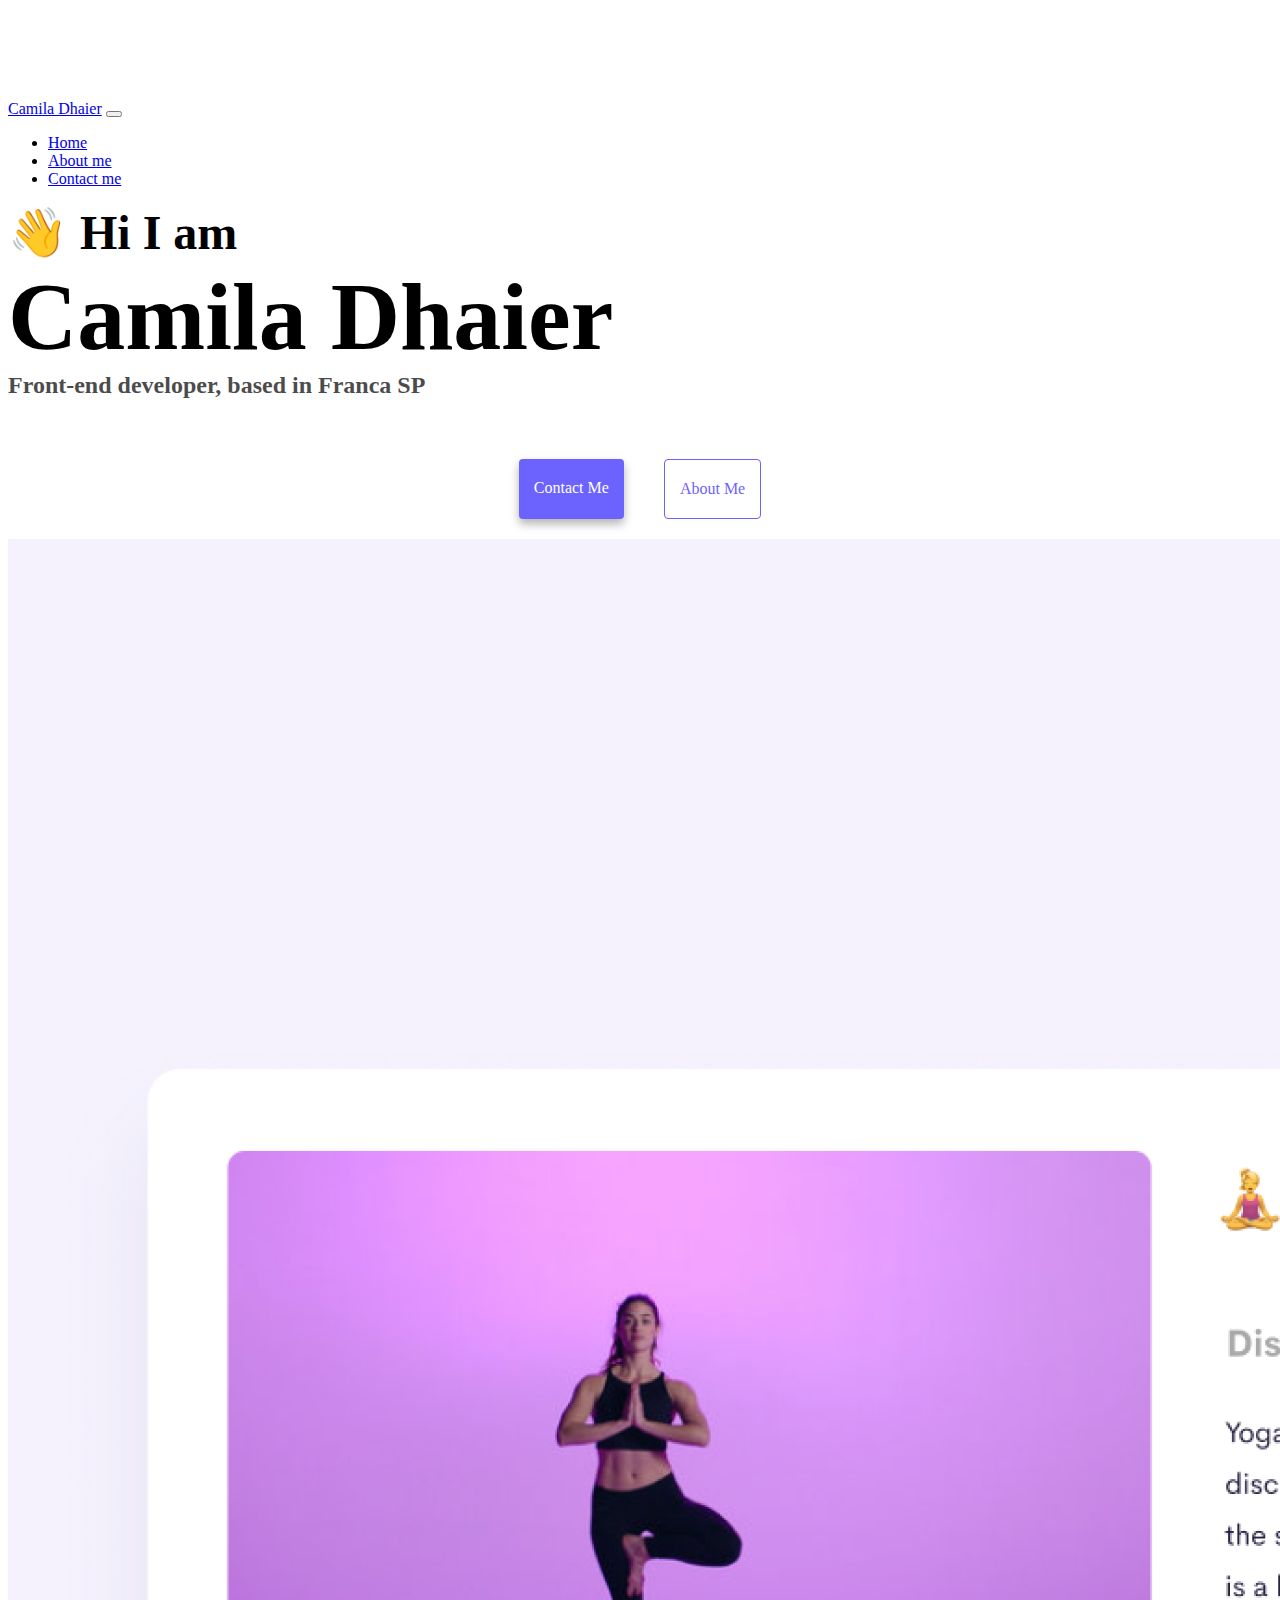
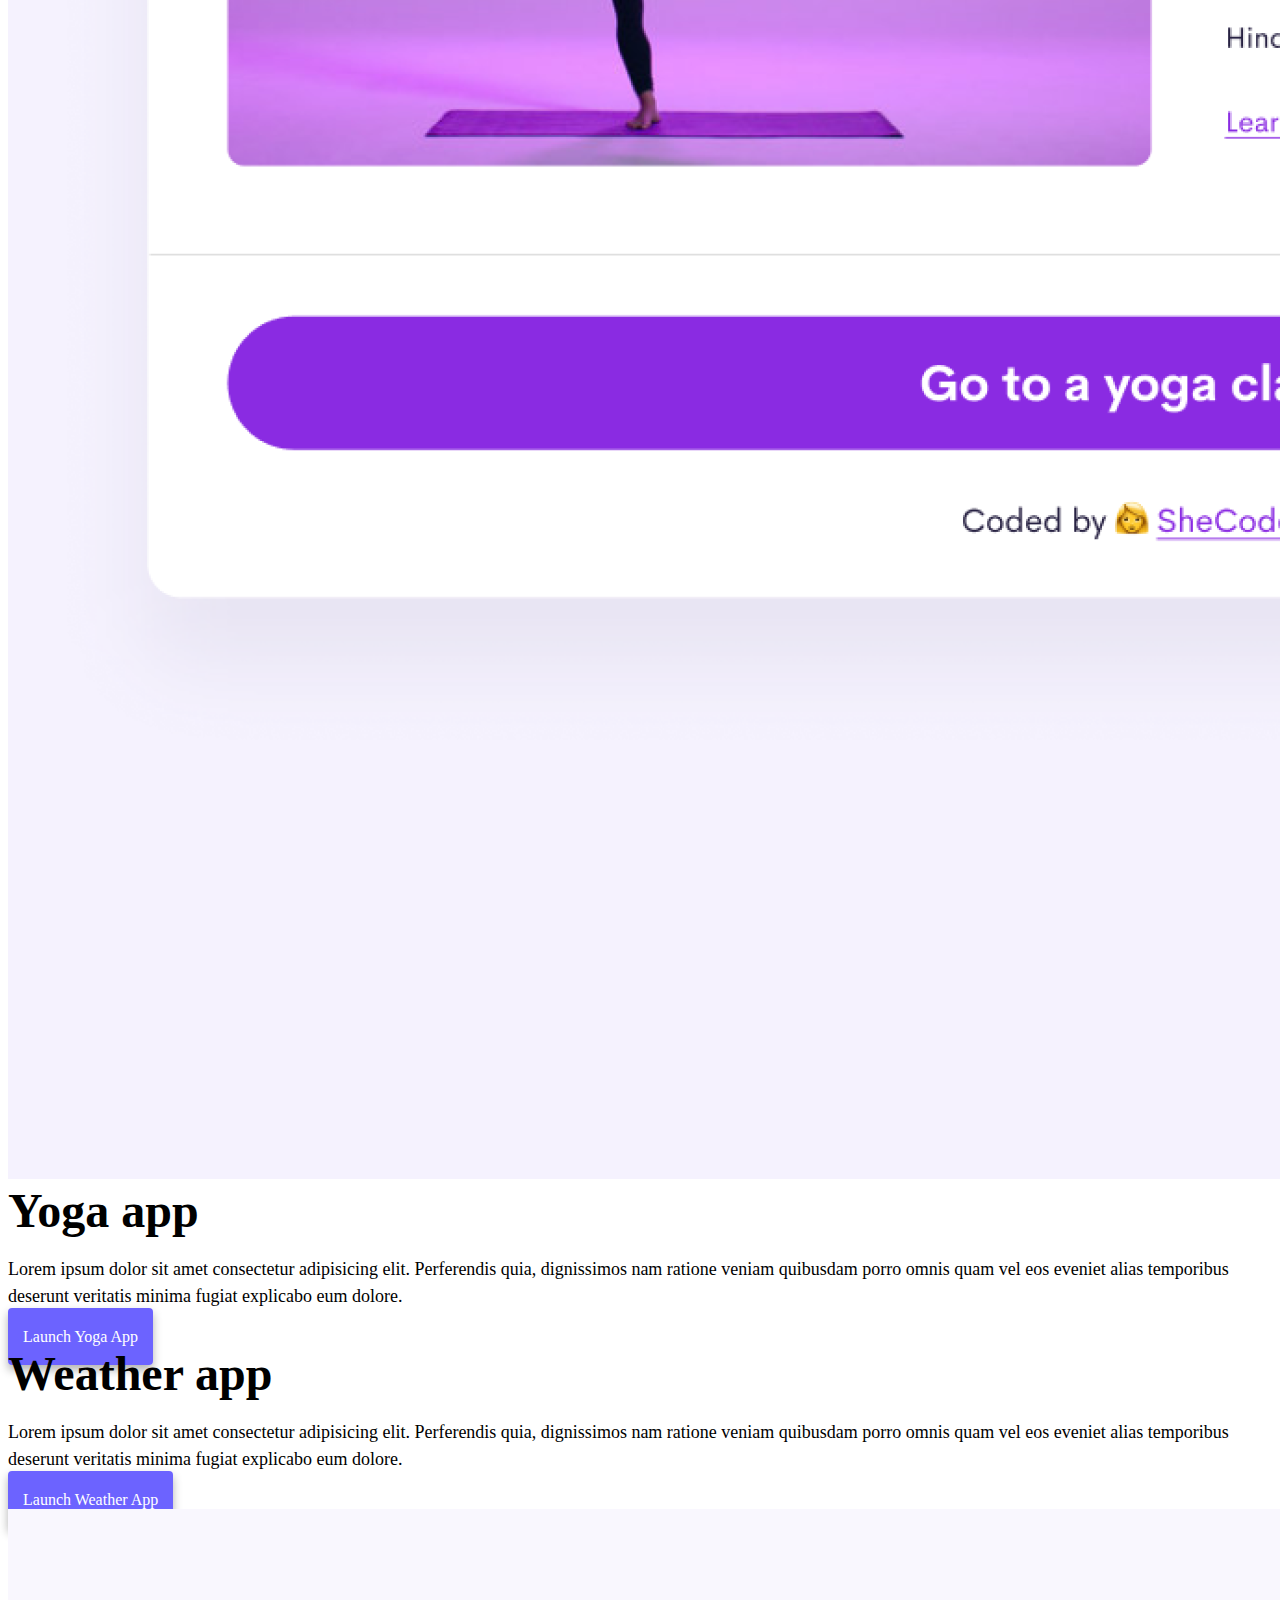
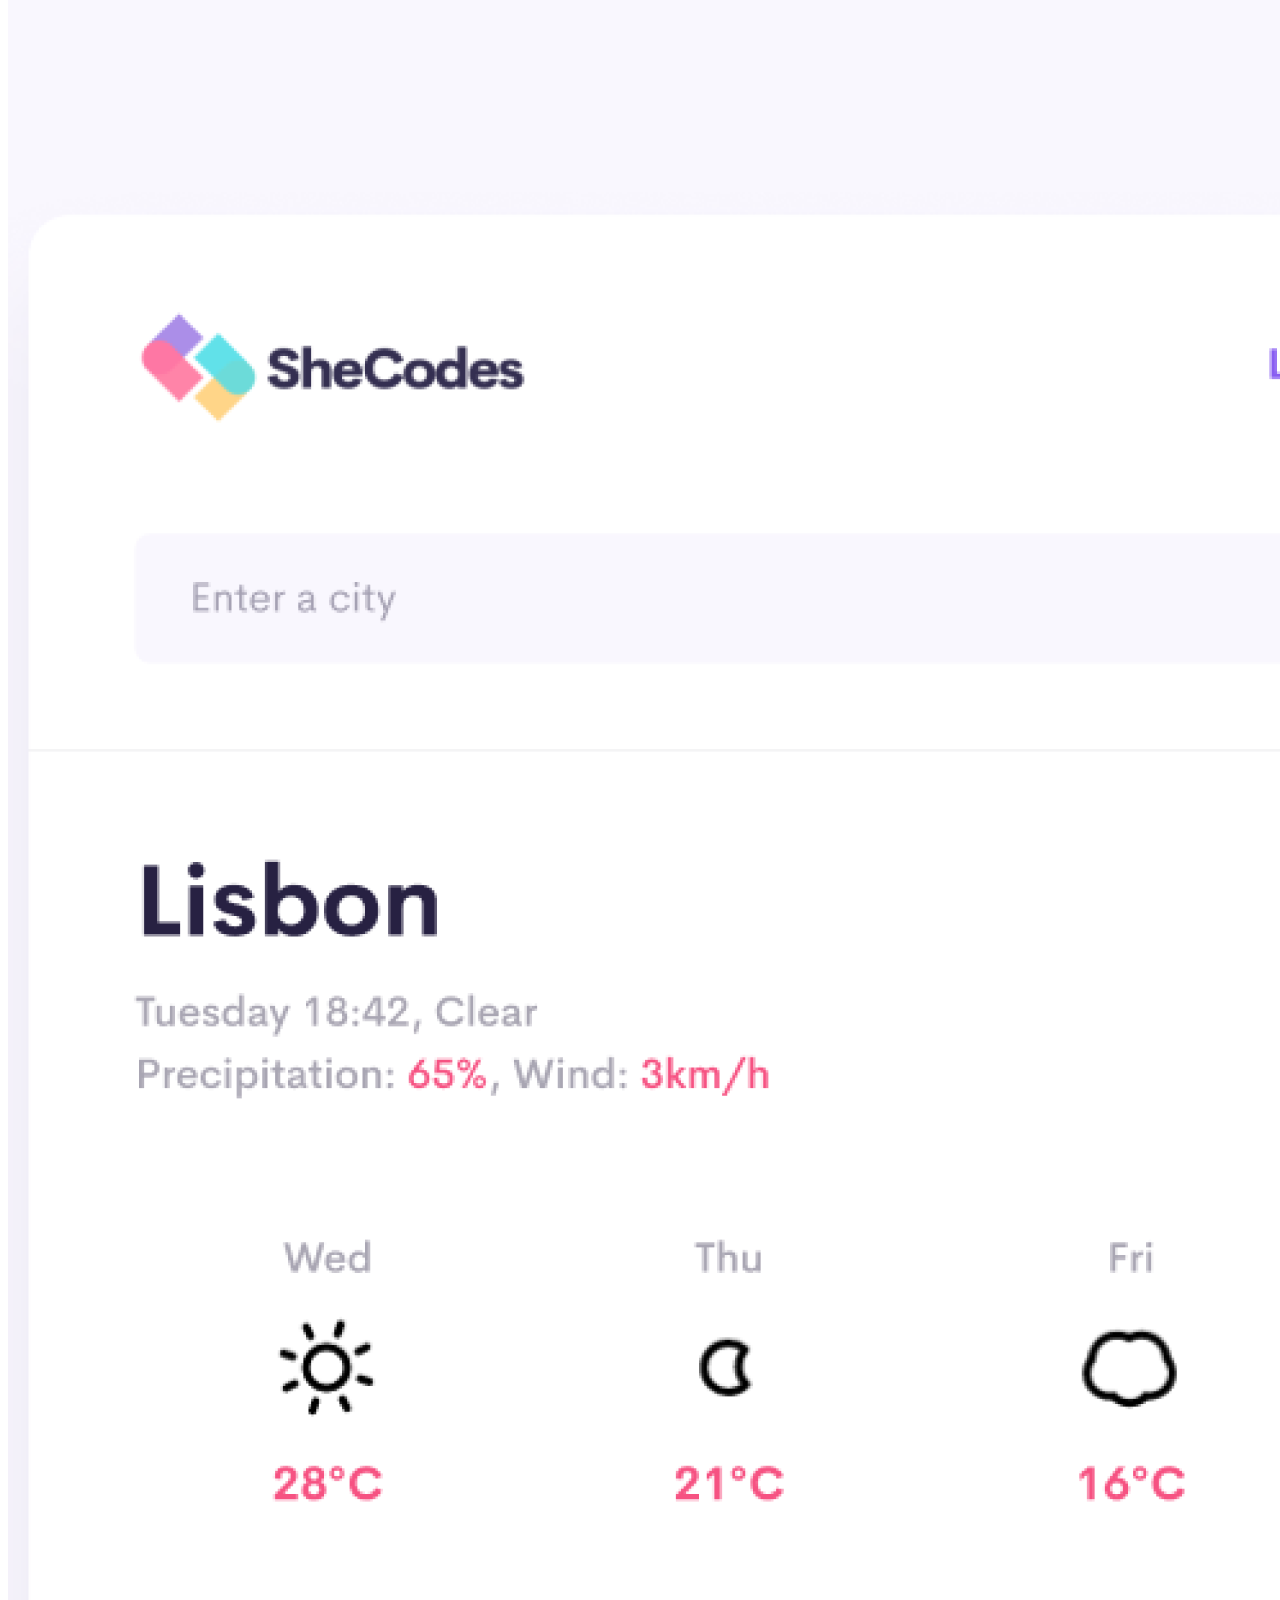
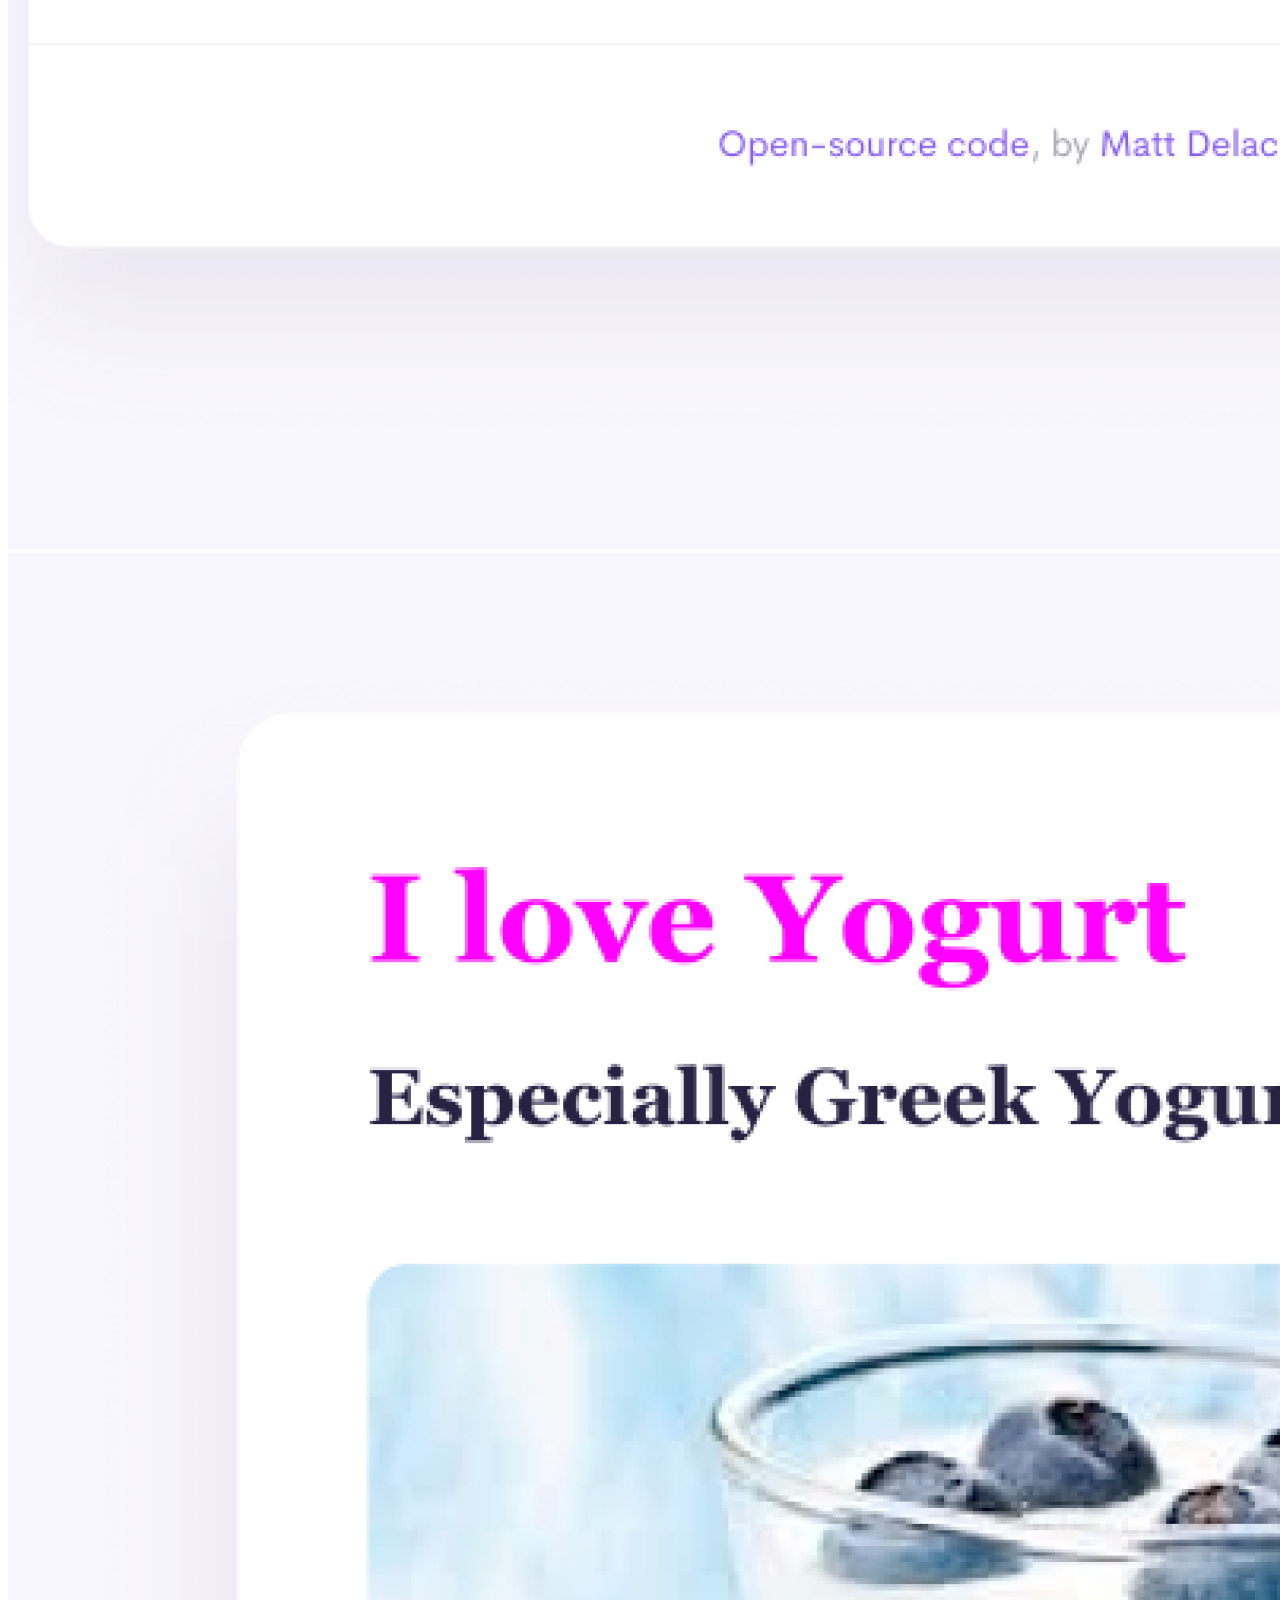
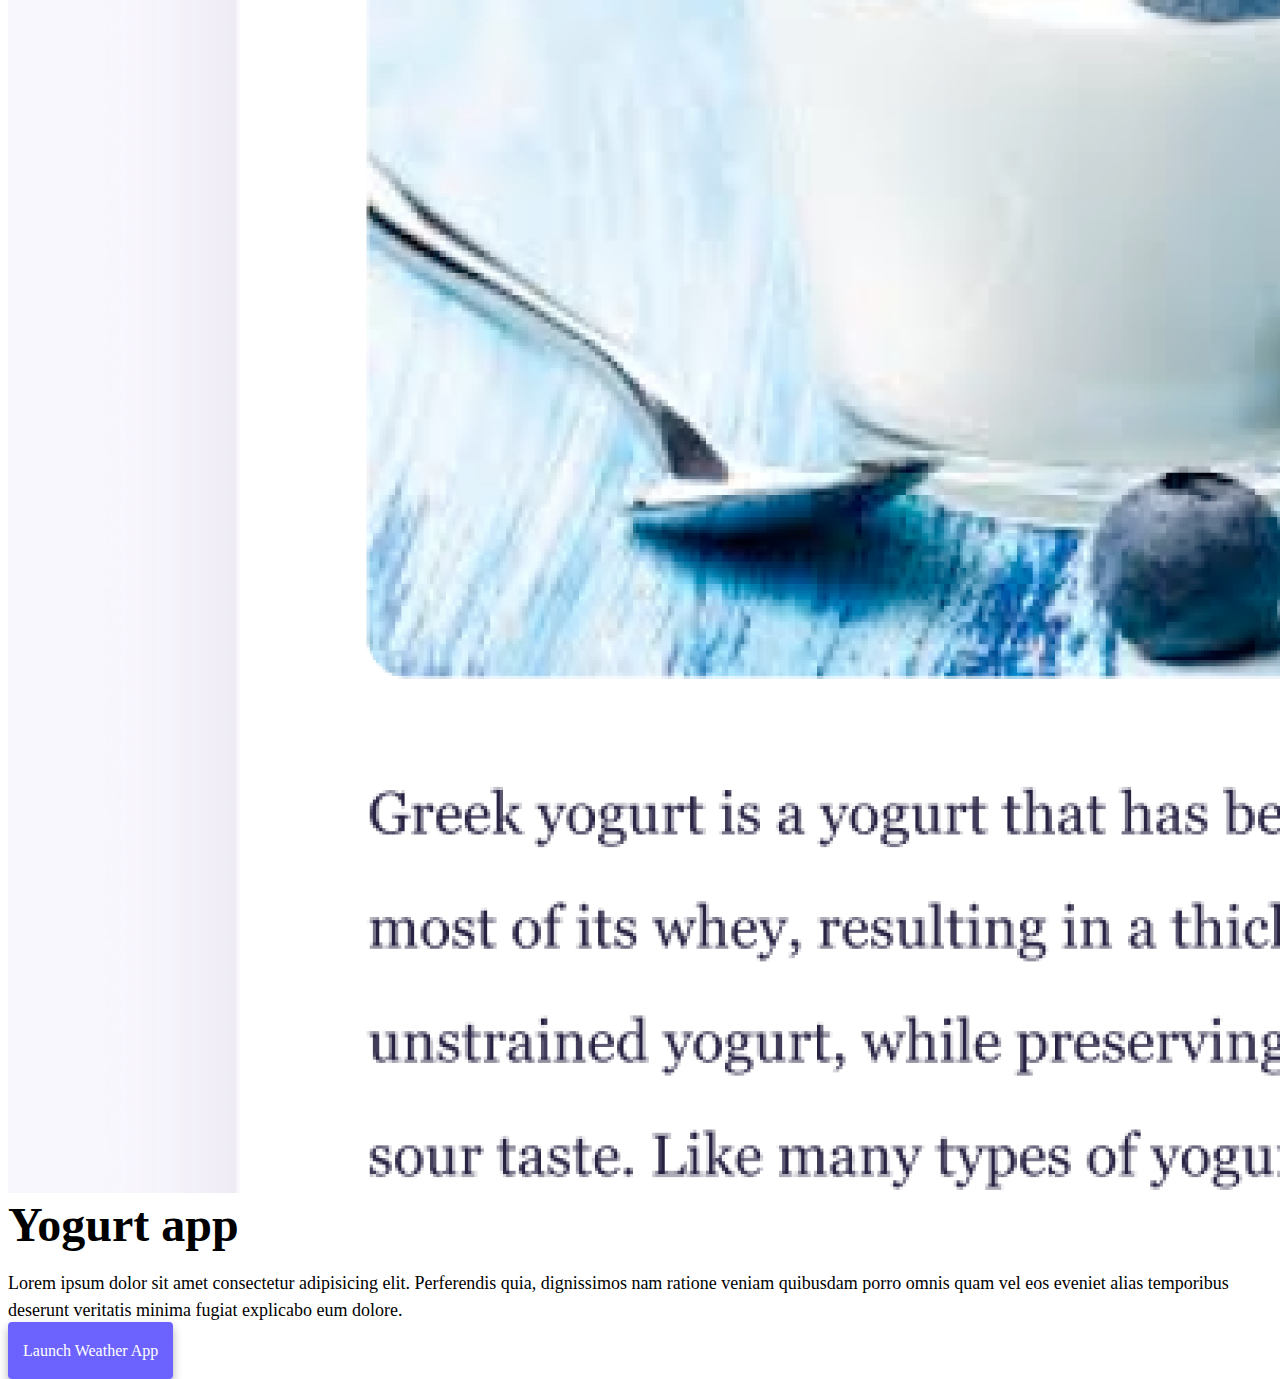
==== index.html @ febb7081 "used a starter kit and did some personalization" ====
<!DOCTYPE html>
<html lang="en">

<head>
    <meta charset="UTF-8" />
    <meta http-equiv="X-UA-Compatible" content="IE=edge" />
    <meta name="viewport" content="width=device-width, initial-scale=1.0" />
    <title> Camila Dhaier </title>
    <link href="https://cdn.jsdelivr.net/npm/bootstrap@5.0.0-beta2/dist/css/bootstrap.min.css" rel="stylesheet"
        integrity="sha384-BmbxuPwQa2lc/FVzBcNJ7UAyJxM6wuqIj61tLrc4wSX0szH/Ev+nYRRuWlolflfl" crossorigin="anonymous" />
    <script src="https://cdn.jsdelivr.net/npm/bootstrap@5.0.0-beta2/dist/js/bootstrap.bundle.min.js"
        integrity="sha384-b5kHyXgcpbZJO/tY9Ul7kGkf1S0CWuKcCD38l8YkeH8z8QjE0GmW1gYU5S9FOnJ0"
        crossorigin="anonymous"></script>
    <link rel="stylesheet" href="style.css" />
</head>

<body>
    <nav class="navbar navbar-expand-lg navbar-light bg-light fixed-top">
        <div class="container">
            <a class="navbar-brand" href="index.html">Camila Dhaier</a>
            <button class="navbar-toggler" type="button" data-bs-toggle="collapse" data-bs-target="#navbarNav"
                aria-controls="navbarNav" aria-expanded="false" aria-label="Toggle navigation">
                <span class="navbar-toggler-icon"></span>
            </button>
            <div class="collapse navbar-collapse" id="navbarNav">
                <ul class="navbar-nav">
                    <li class="nav-item">
                        <a class="nav-link active" aria-current="page" href="index.html">Home</a>
                    </li>
                    <li class="nav-item">
                        <a class="nav-link" href="about.html">About me</a>
                    </li>
                    <li class="nav-item">
                        <a class="nav-link" href="about.html#contact">Contact me</a>
                    </li>
                </ul>
            </div>
        </div>
    </nav>
    <h2 class="text-center">👋 Hi I am</h2>
    <h1 class="text-center">Camila Dhaier </h1>
    <h3 class="text-center">Front-end developer, based in Franca SP</h3>
    <div class="navigation-links mb-5">
        <a href="about.html#contact" class="primary-link">Contact me</a>
        <a href="about.html" class="secondary-link">About me</a>
    </div>
    <div class="container">
        <div class="row">
            <div class="col-6">
                <img src="images/yoga.png" class="img-fluid rounded" />
            </div>
            <div class="col-6">
                <h2 class="mb-3">Yoga app</h2>
                <p>
                    Lorem ipsum dolor sit amet consectetur adipisicing elit. Perferendis
                    quia, dignissimos nam ratione veniam quibusdam porro omnis quam vel
                    eos eveniet alias temporibus deserunt veritatis minima fugiat
                    explicabo eum dolore.
                </p>
                <div class="mt-5">
                    <a href="#" class="primary-link">Launch Yoga App</a>
                </div>
            </div>
        </div>
        <div class="row mt-5">
            <div class="col-6">
                <h2 class="mb-3">Weather app</h2>
                <p>
                    Lorem ipsum dolor sit amet consectetur adipisicing elit. Perferendis
                    quia, dignissimos nam ratione veniam quibusdam porro omnis quam vel
                    eos eveniet alias temporibus deserunt veritatis minima fugiat
                    explicabo eum dolore.
                </p>
                <div class="mt-5">
                    <a href="#" class="primary-link">Launch Weather App</a>
                </div>
            </div>
            <div class="col-6">
                <img src="images/weather.png" class="img-fluid rounded" />
            </div>
        </div>
        <div class="row mt-5">
            <div class="col-6">
                <img src="images/yogurt.png" class="img-fluid rounded" />
            </div>
            <div class="col-6">
                <h2 class="mb-3">Yogurt app</h2>
                <p>
                    Lorem ipsum dolor sit amet consectetur adipisicing elit. Perferendis
                    quia, dignissimos nam ratione veniam quibusdam porro omnis quam vel
                    eos eveniet alias temporibus deserunt veritatis minima fugiat
                    explicabo eum dolore.
                </p>
                <div class="mt-5">
                    <a href="#" class="primary-link">Launch Weather App</a>
                </div>
            </div>
        </div>
    </div>
</body>

</html>
---- style.css ----
:root {
    --primary-color: #6c63ff;
    --secondary-color: #f5f2fe;
    --box-shadow: 0 5px 10px rgba(0, 0, 0, 0.3);
}

body {
    margin-top: 100px;
}

h1,
h2,
h3 {
    margin: 0;
}

h1 {
    font-size: 96px;
}

h2 {
    font-size: 48px;
}

h3 {
    font-size: 24px;
    opacity: 0.7;
}

p {
    font-size: 18px;
    line-height: 1.5;
}

.navigation-links {
    display: flex;
    margin-top: 40px;
    justify-content: center;
}

.navigation-links a {
    margin: 20px;
}

.primary-link {
    border-radius: 4px;
    padding: 20px 15px;
    text-decoration: none;
    text-transform: capitalize;
    background: var(--primary-color);
    box-shadow: var(--box-shadow);
    color: white;
}

.secondary-link {
    border-radius: 4px;
    padding: 20px 15px;
    text-decoration: none;
    text-transform: capitalize;
    color: var(--primary-color);
    border: 1px solid var(--primary-color);
}

.homepage-link {
    color: var(--primary-color);
    text-align: center;
    display: block;
}

.about-paragraphs {
    margin: 30px 0;
}

.about-paragraphs p {
    margin: 10px;
}

.email-link {
    display: flex;
    justify-content: center;
    color: var(--primary-color);
    font-size: 28px;
    text-decoration: none;
}

.email-link:hover {
    text-decoration: underline;
}
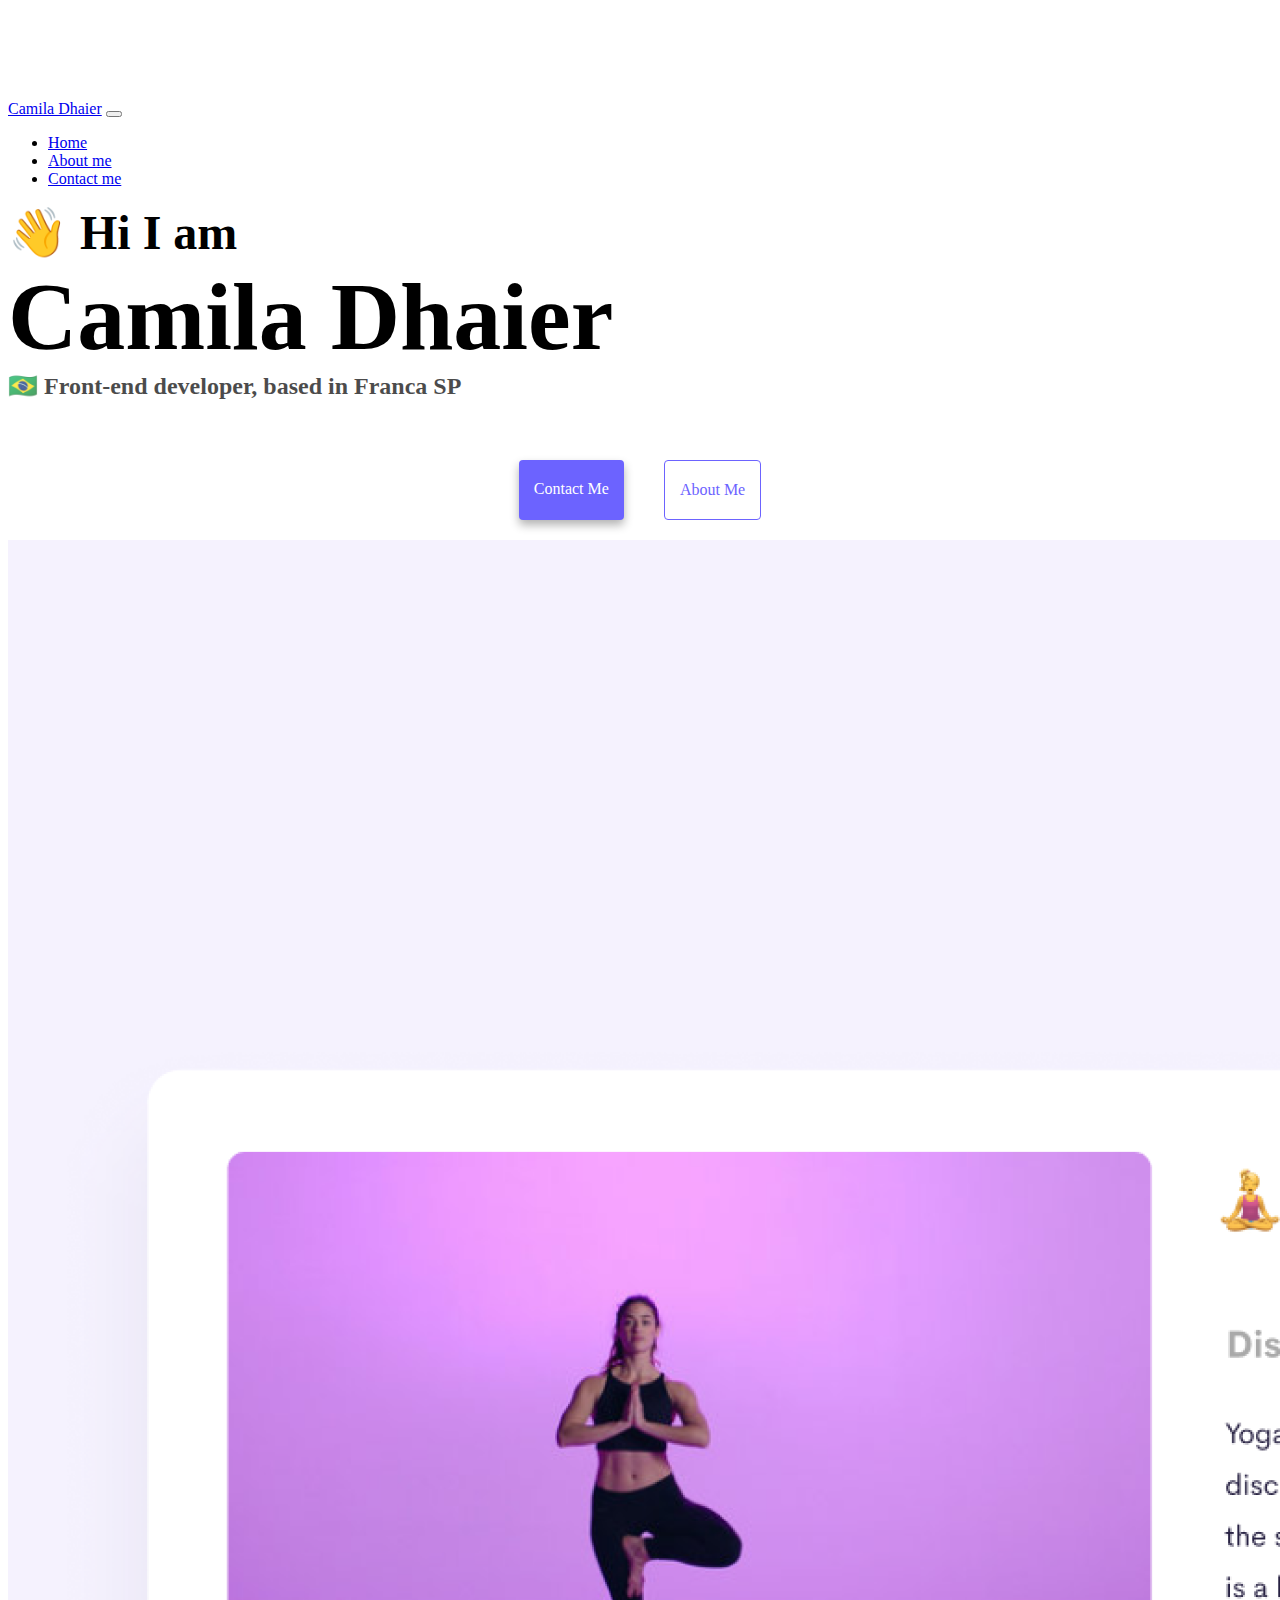
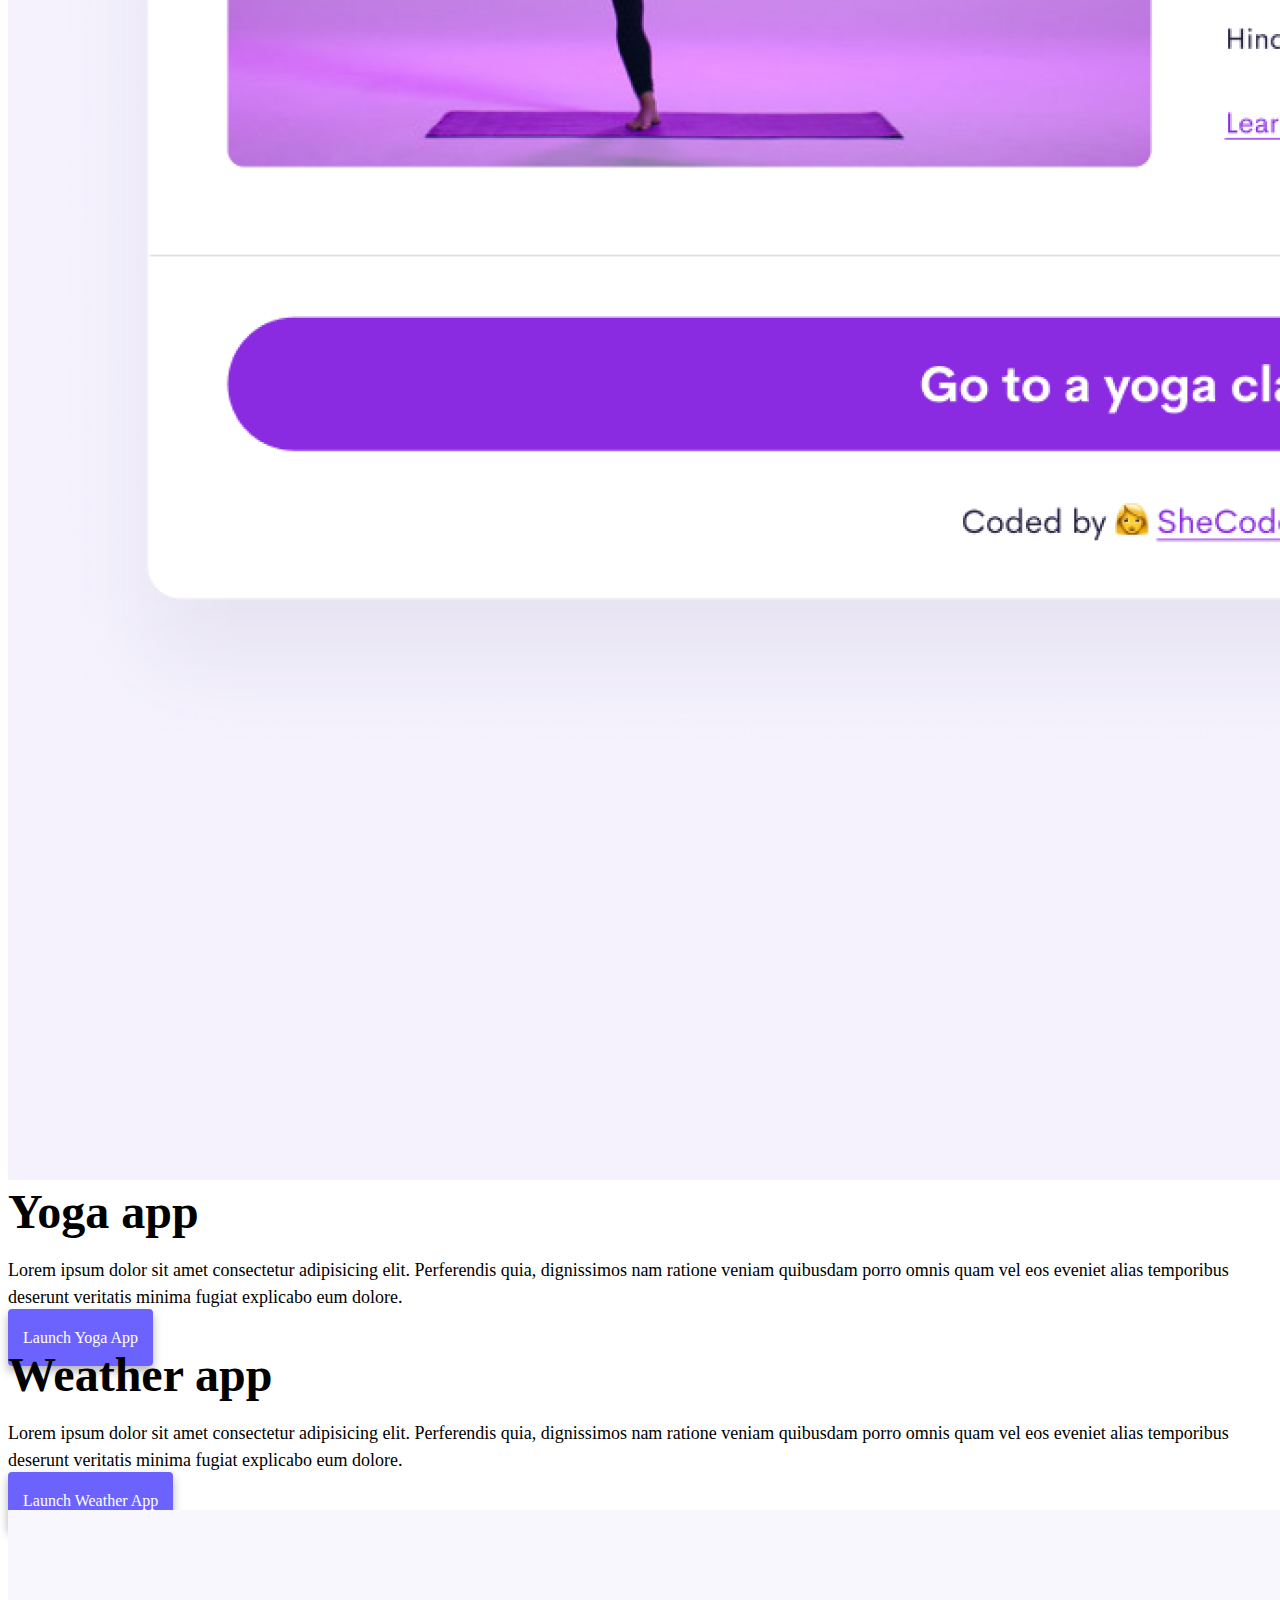
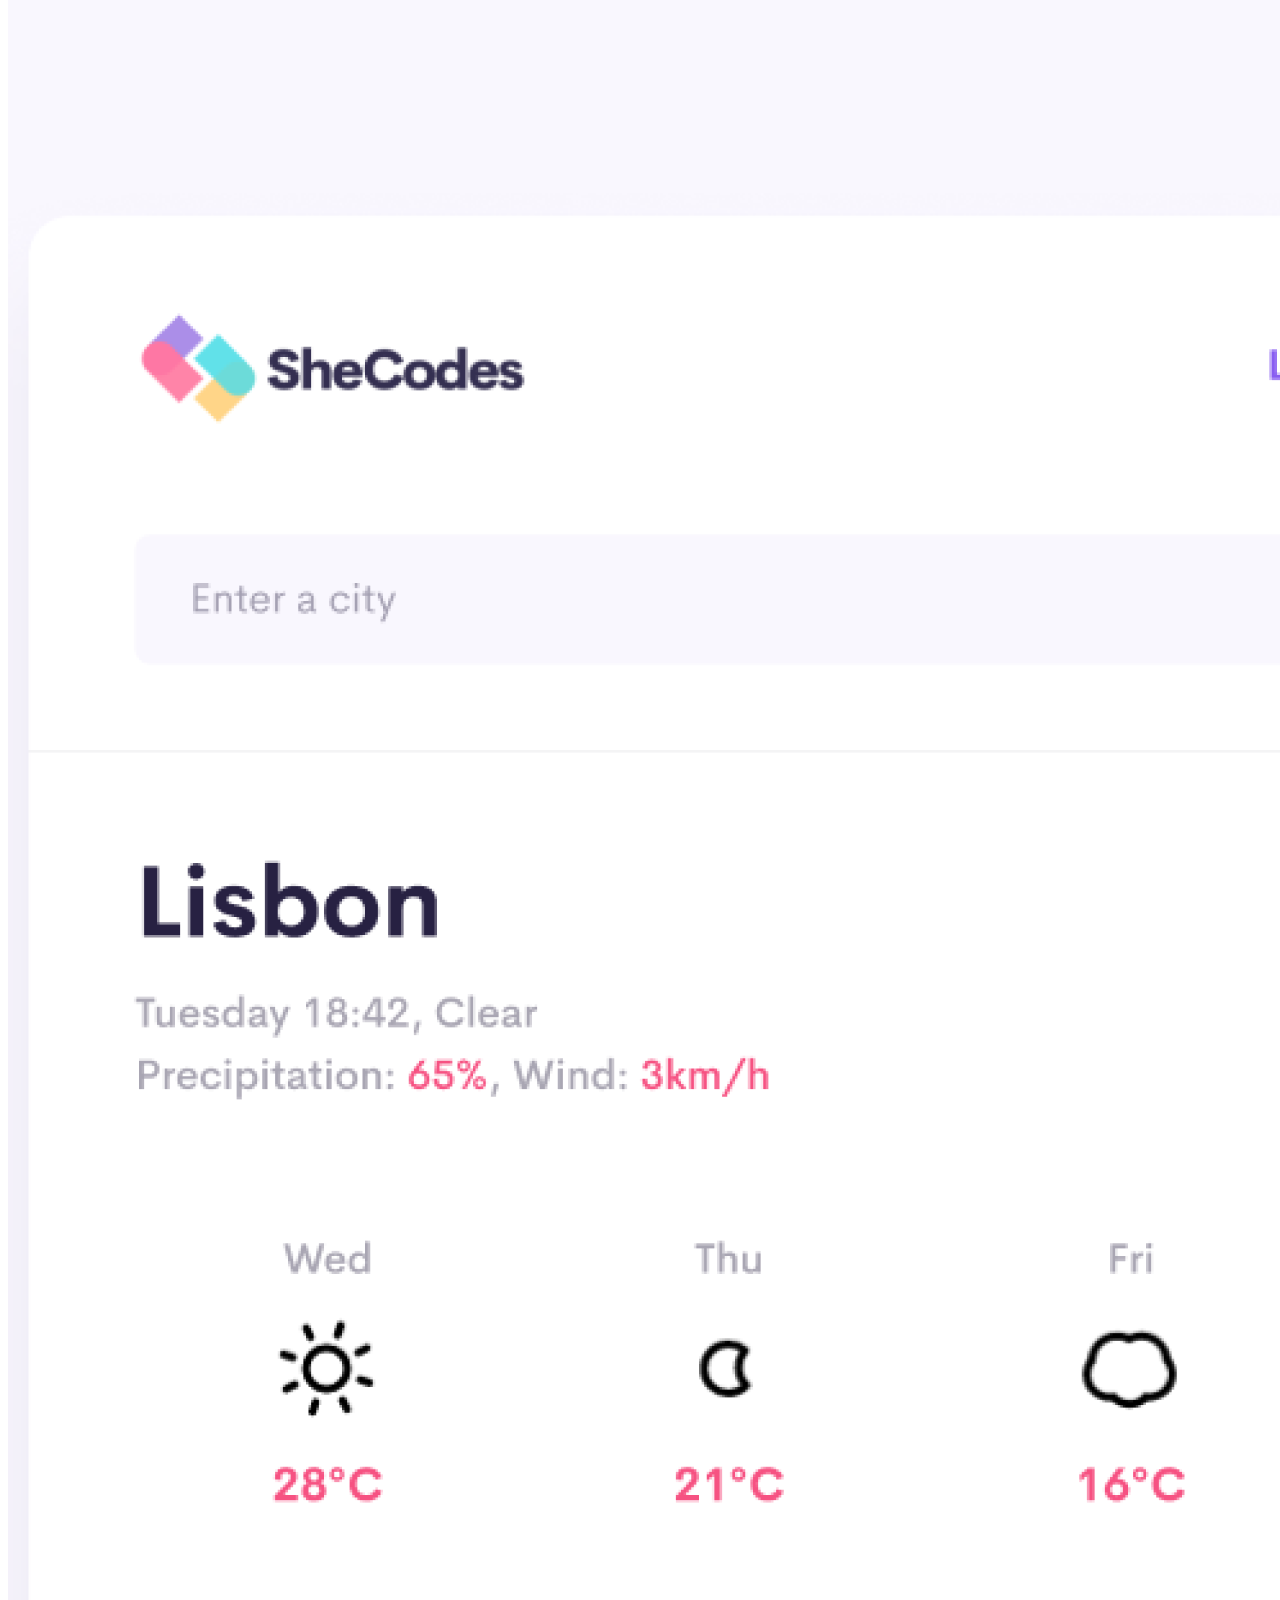
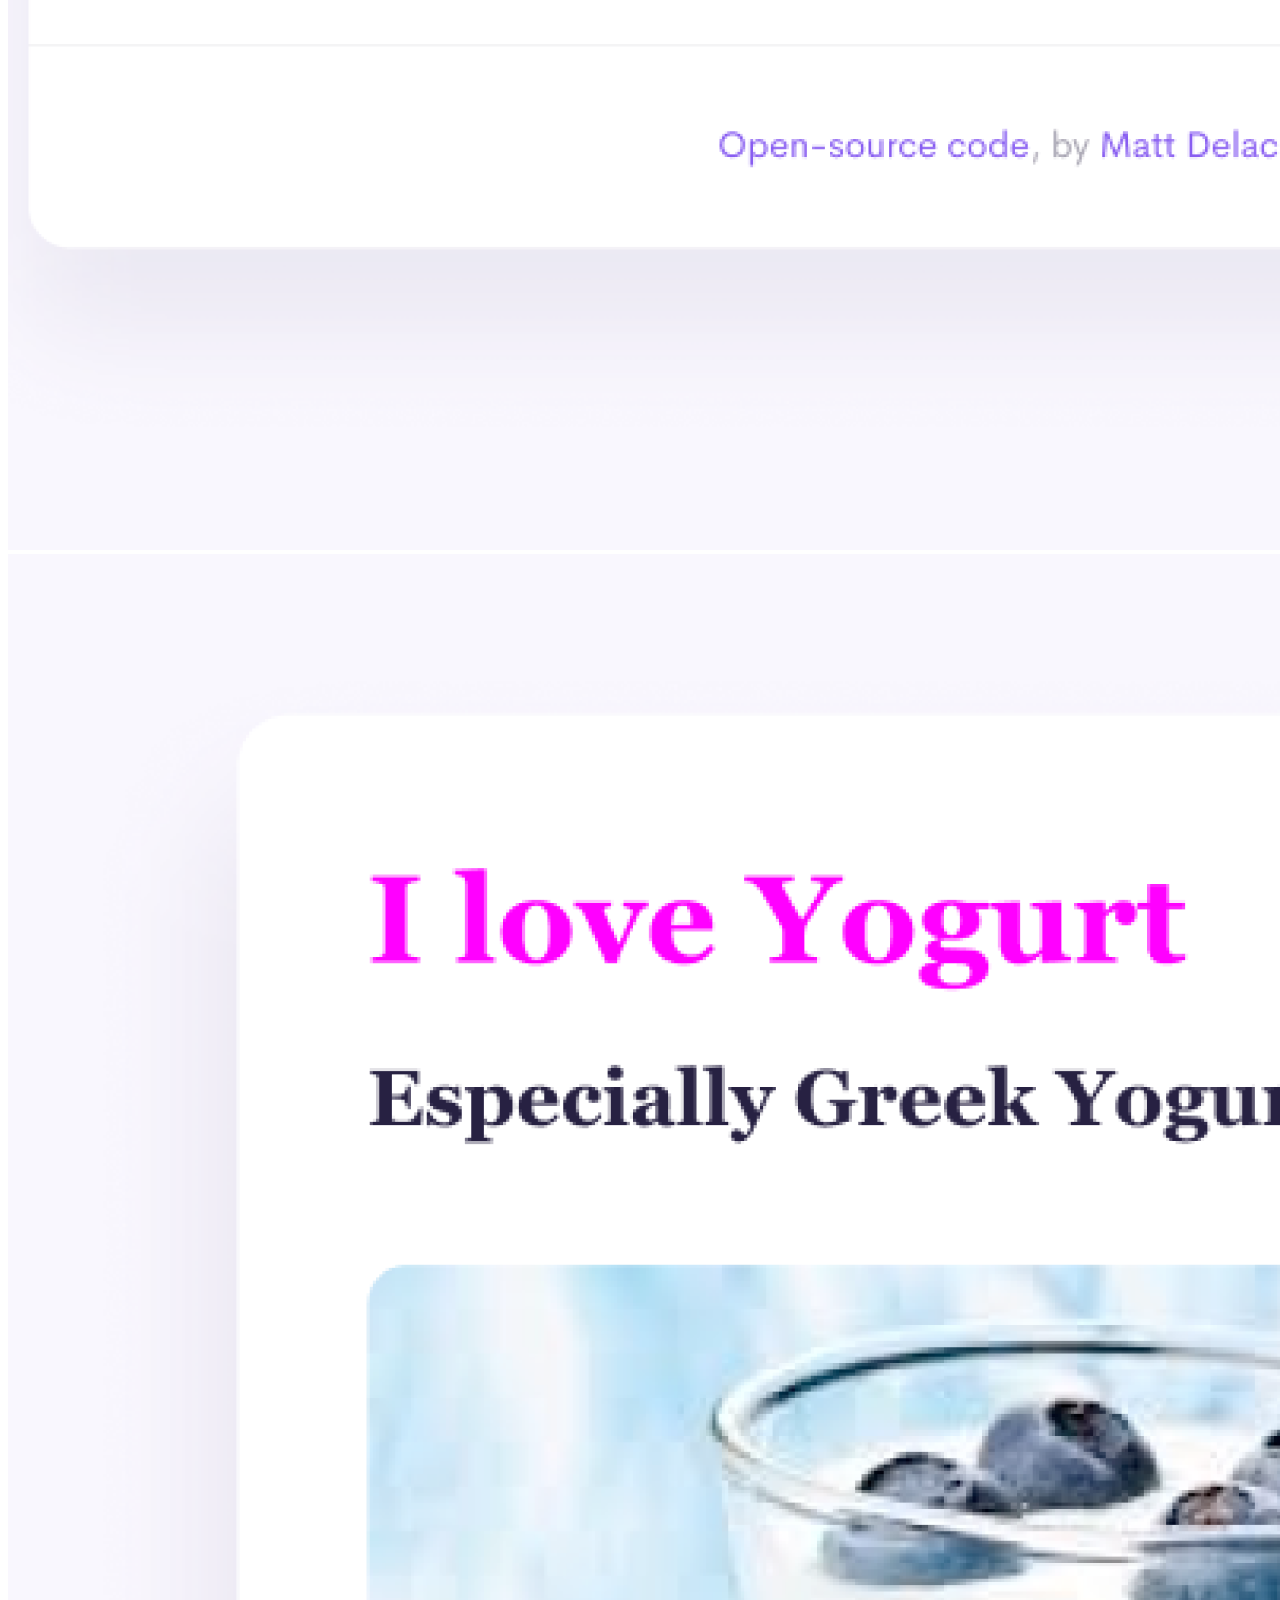
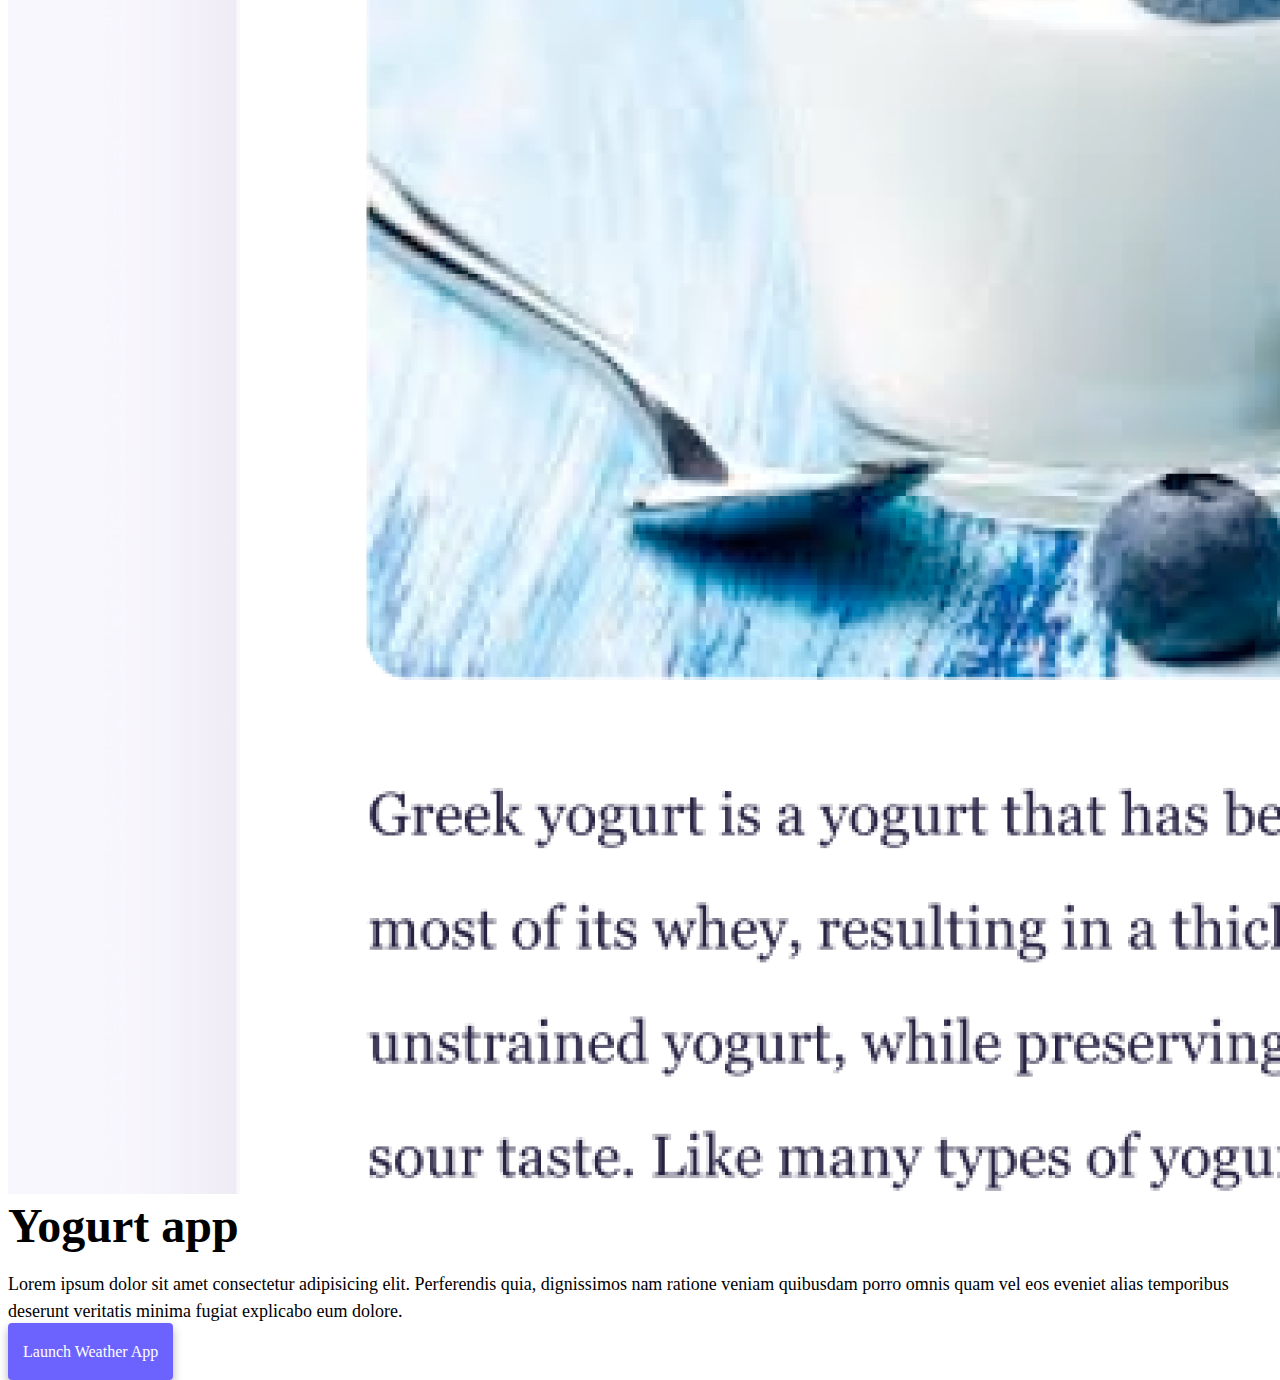
==== commit d9bd2a89: "made the project more responsive and added some SEO" ====
--- a/index.html
+++ b/index.html
@@ -39,7 +39,7 @@
     </nav>
     <h2 class="text-center">👋 Hi I am</h2>
     <h1 class="text-center">Camila Dhaier </h1>
-    <h3 class="text-center">Front-end developer, based in Franca SP</h3>
+    <h3 class="text-center"> 🇧🇷 Front-end developer, based in Franca SP</h3>
     <div class="navigation-links mb-5">
         <a href="about.html#contact" class="primary-link">Contact me</a>
         <a href="about.html" class="secondary-link">About me</a>
@@ -58,7 +58,7 @@
                     explicabo eum dolore.
                 </p>
                 <div class="mt-5">
-                    <a href="#" class="primary-link">Launch Yoga App</a>
+                    <a href="#" class="primary-link" title="Yoga project">Launch Yoga App</a>
                 </div>
             </div>
         </div>
@@ -72,7 +72,7 @@
                     explicabo eum dolore.
                 </p>
                 <div class="mt-5">
-                    <a href="#" class="primary-link">Launch Weather App</a>
+                    <a href="#" class="primary-link" title="Weather App">Launch Weather App</a>
                 </div>
             </div>
             <div class="col-6">
@@ -84,7 +84,7 @@
                 <img src="images/yogurt.png" class="img-fluid rounded" />
             </div>
             <div class="col-6">
-                <h2 class="mb-3">Yogurt app</h2>
+                <h2 class="mb-3" title="Yogurt App">Yogurt app</h2>
                 <p>
                     Lorem ipsum dolor sit amet consectetur adipisicing elit. Perferendis
                     quia, dignissimos nam ratione veniam quibusdam porro omnis quam vel
--- a/style.css
+++ b/style.css
@@ -85,4 +85,25 @@
 
 .email-link:hover {
     text-decoration: underline;
+}
+@media (max-width: 576px) {
+    h1 {
+        font-size: 48px;
+        line-height: 1.5;
+    }
+
+    h2 {
+        font-size: 32px;
+        text-align: center;
+    }
+
+    p {
+        text-align: center;
+    }
+
+    .project-link {
+        display: block;
+        text-align: center;
+        margin: 0 20px;
+    }
 }